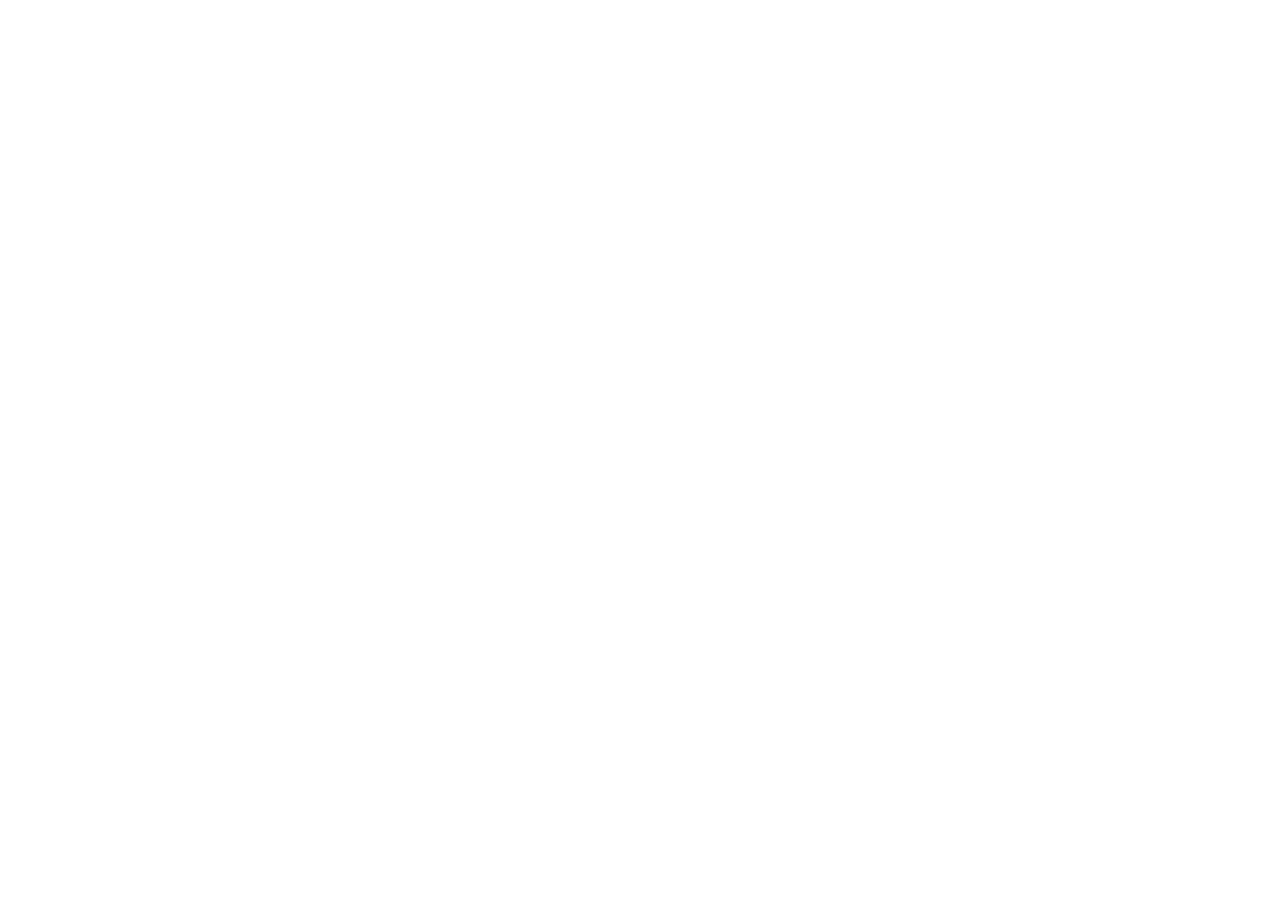
==== 4Gewinnt.html @ c8f29351 "Rename 4GewinntGame to 4Gewinnt.html" ====
<html lang="en">
<head>
    <link rel="stylesheet" href="4Gewinnt.css">
    <meta charset="UTF-8">
    <meta http-equiv="X-UA-Compatible" content="IE=edge">
    <meta name="viewport" content="width=device-width, initial-scale=1.0">
    <title>4Gewinnt</title>
</head>
<body>
    
</body>
</html>
---- 4Gewinnt.css ----
html{
    background-color: rgb(red, green, blue);
}
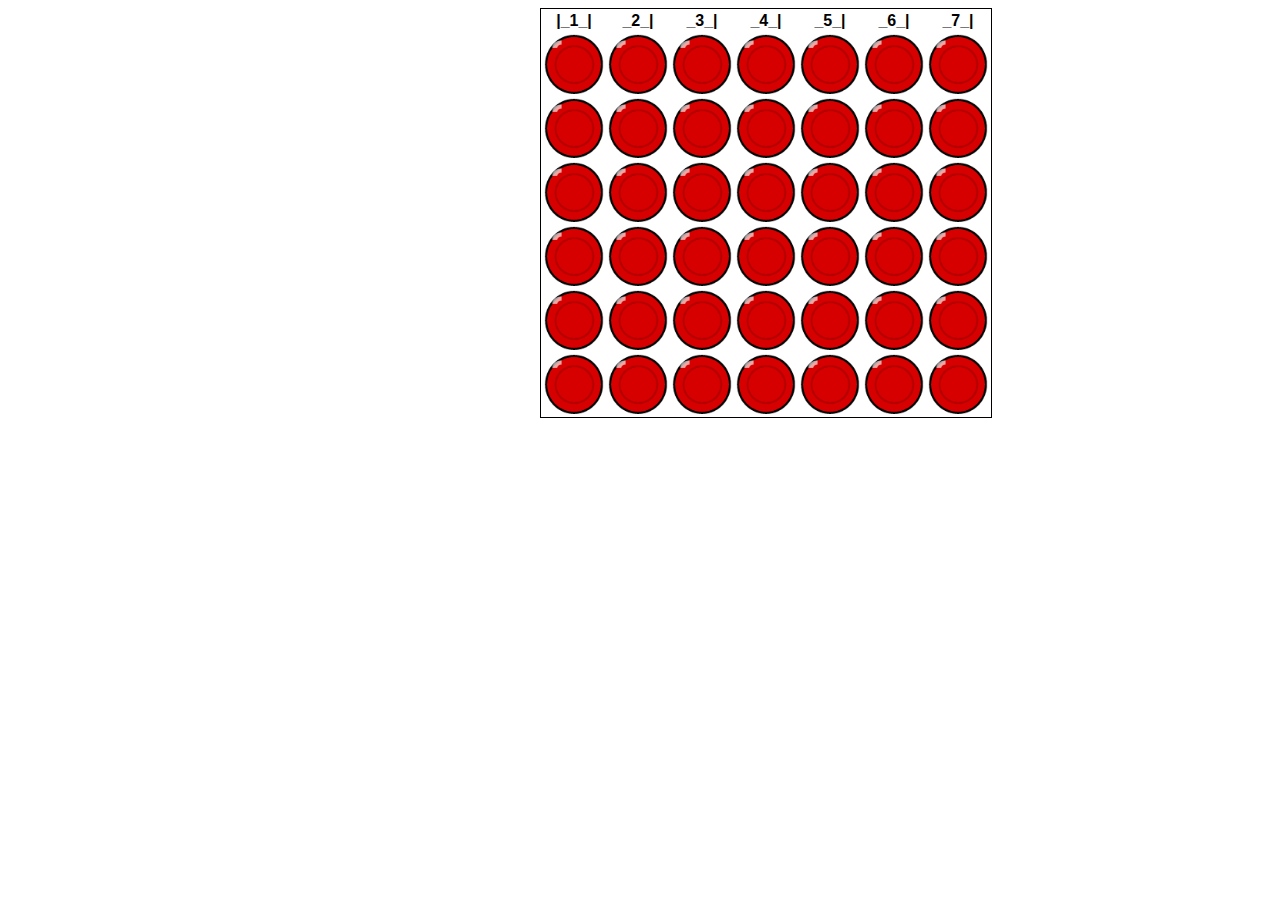
==== commit a22c73aa: "Update and rename index.html to 4Gewinnt.html" ====
--- a/4Gewinnt.html
+++ b/4Gewinnt.html
@@ -1,12 +1,98 @@
 <html lang="en">
+
 <head>
+    <!--Einbindung der css datei-->
     <link rel="stylesheet" href="4Gewinnt.css">
     <meta charset="UTF-8">
     <meta http-equiv="X-UA-Compatible" content="IE=edge">
     <meta name="viewport" content="width=device-width, initial-scale=1.0">
+    <!--Ende der css datei-->
+
+    <!--Titel-->
     <title>4Gewinnt</title>
 </head>
+
 <body>
-    
+    <!--Anfang des Spielfelds grober Aufbau-->
+    <div id="spielfeld">
+        <table>
+            <thead>
+                <tr>
+                    <th>|_1_|</th>
+                    <th>_2_|</th>
+                    <th>_3_|</th>
+                    <th>_4_|</th>
+                    <th>_5_|</th>
+                    <th>_6_|</th>
+                    <th>_7_|</th>
+                </tr>
+            </thead>
+            <tbody>
+                <tr>
+                    <td><img src="Kreis_rot.png" width="60" height="60"></td>
+                    <td><img src="Kreis_rot.png" width="60" height="60"></td>
+                    <td><img src="Kreis_rot.png" width="60" height="60"></td>
+                    <td><img src="Kreis_rot.png" width="60" height="60"></td>
+                    <td><img src="Kreis_rot.png" width="60" height="60"></td>
+                    <td><img src="Kreis_rot.png" width="60" height="60"></td>
+                    <td><img src="Kreis_rot.png" width="60" height="60"></td>
+                </tr>
+                <!--Reihe 2-->
+                <tr>
+                    <td><img src="Kreis_rot.png" width="60" height="60"></td>
+                    <td><img src="Kreis_rot.png" width="60" height="60"></td>
+                    <td><img src="Kreis_rot.png" width="60" height="60"></td>
+                    <td><img src="Kreis_rot.png" width="60" height="60"></td>
+                    <td><img src="Kreis_rot.png" width="60" height="60"></td>
+                    <td><img src="Kreis_rot.png" width="60" height="60"></td>
+                    <td><img src="Kreis_rot.png" width="60" height="60"></td>
+                </tr>
+                <!--Reihe 3-->
+                <tr>
+                    <td><img src="Kreis_rot.png" width="60" height="60"></td>
+                    <td><img src="Kreis_rot.png" width="60" height="60"></td>
+                    <td><img src="Kreis_rot.png" width="60" height="60"></td>
+                    <td><img src="Kreis_rot.png" width="60" height="60"></td>
+                    <td><img src="Kreis_rot.png" width="60" height="60"></td>
+                    <td><img src="Kreis_rot.png" width="60" height="60"></td>
+                    <td><img src="Kreis_rot.png" width="60" height="60"></td>
+                </tr>
+
+                <!--Reihe 4-->
+                <tr>
+                    <td><img src="Kreis_rot.png" width="60" height="60"></td>
+                    <td><img src="Kreis_rot.png" width="60" height="60"></td>
+                    <td><img src="Kreis_rot.png" width="60" height="60"></td>
+                    <td><img src="Kreis_rot.png" width="60" height="60"></td>
+                    <td><img src="Kreis_rot.png" width="60" height="60"></td>
+                    <td><img src="Kreis_rot.png" width="60" height="60"></td>
+                    <td><img src="Kreis_rot.png" width="60" height="60"></td>
+                </tr>
+
+                <!--Reihe 5-->
+                <tr>
+                    <td><img src="Kreis_rot.png" width="60" height="60"></td>
+                    <td><img src="Kreis_rot.png" width="60" height="60"></td>
+                    <td><img src="Kreis_rot.png" width="60" height="60"></td>
+                    <td><img src="Kreis_rot.png" width="60" height="60"></td>
+                    <td><img src="Kreis_rot.png" width="60" height="60"></td>
+                    <td><img src="Kreis_rot.png" width="60" height="60"></td>
+                    <td><img src="Kreis_rot.png" width="60" height="60"></td>
+                </tr>
+
+                <!--Reihe 6-->
+                <tr>
+                    <td><img src="Kreis_rot.png" width="60" height="60"></td>
+                    <td><img src="Kreis_rot.png" width="60" height="60"></td>
+                    <td><img src="Kreis_rot.png" width="60" height="60"></td>
+                    <td><img src="Kreis_rot.png" width="60" height="60"></td>
+                    <td><img src="Kreis_rot.png" width="60" height="60"></td>
+                    <td><img src="Kreis_rot.png" width="60" height="60"></td>
+                    <td><img src="Kreis_rot.png" width="60" height="60"></td>
+                </tr>
+            </tbody>
+        </table>
+    </div>
 </body>
+
 </html>
--- a/4Gewinnt.css
+++ b/4Gewinnt.css
@@ -1,3 +1,17 @@
-html{
-    background-color: rgb(red, green, blue);
+table {
+    font-family: Helvetica;
+
 }
+
+table {
+    border: 1px solid;
+}
+
+#spielfeld {
+    width: 200px;
+    margin: auto;
+}
+
+#spielfeld td {
+    text-align: center;
+}
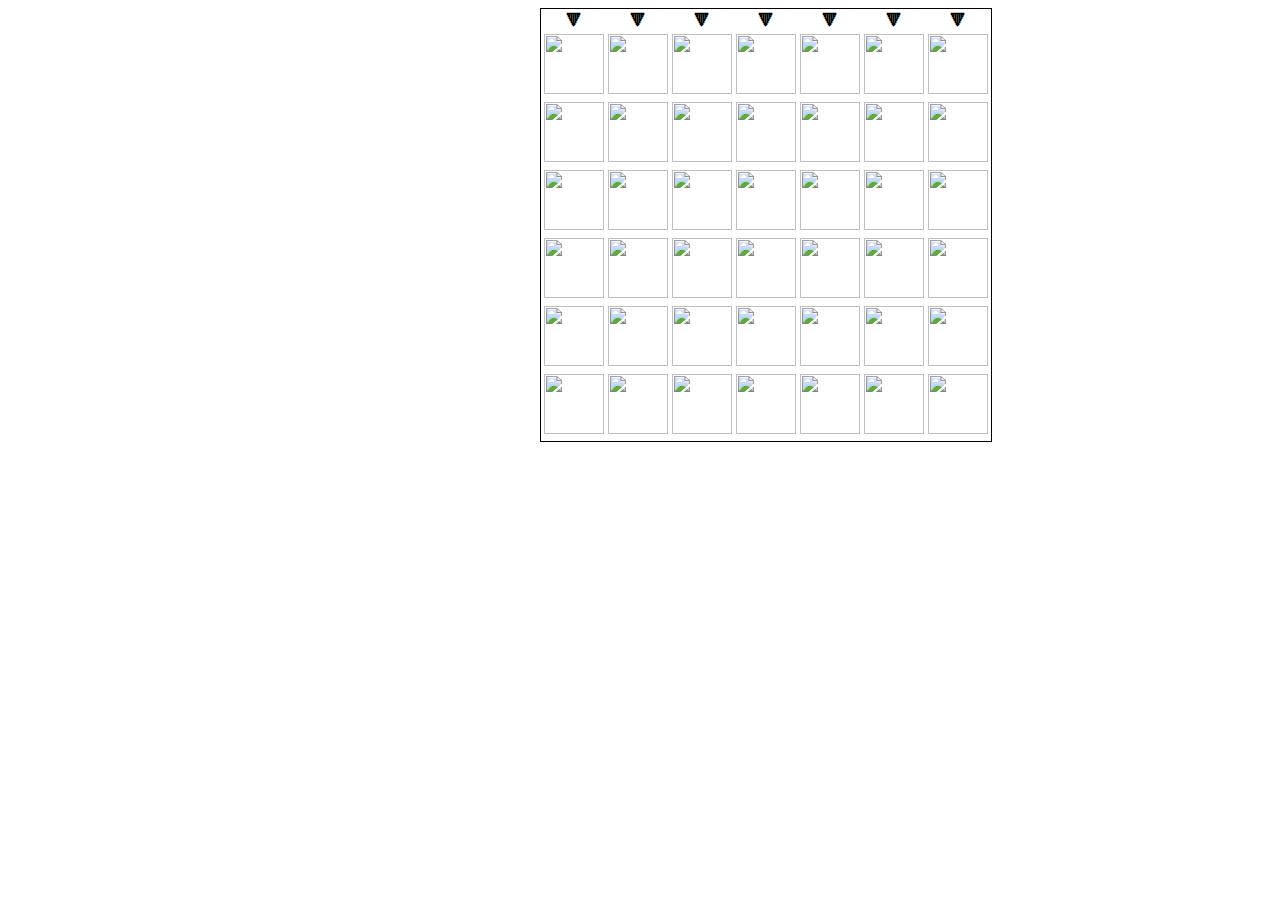
==== commit b2438c4c: "Update 4Gewinnt.html" ====
--- a/4Gewinnt.html
+++ b/4Gewinnt.html
@@ -1,3 +1,4 @@
+<!DOCTYPE html>
 <html lang="en">
 
 <head>
@@ -18,81 +19,81 @@
         <table>
             <thead>
                 <tr>
-                    <th>|_1_|</th>
-                    <th>_2_|</th>
-                    <th>_3_|</th>
-                    <th>_4_|</th>
-                    <th>_5_|</th>
-                    <th>_6_|</th>
-                    <th>_7_|</th>
+                    <th>&#128315;&#xfe0e;</th>
+                    <th>&#128315;&#xfe0e;</th>
+                    <th>&#128315;&#xfe0e;</th>
+                    <th>&#128315;&#xfe0e;</th>
+                    <th>&#128315;&#xfe0e;</th>
+                    <th>&#128315;&#xfe0e;</th>
+                    <th>&#128315;&#xfe0e;</th>
                 </tr>
             </thead>
             <tbody>
                 <tr>
-                    <td><img src="Kreis_rot.png" width="60" height="60"></td>
-                    <td><img src="Kreis_rot.png" width="60" height="60"></td>
-                    <td><img src="Kreis_rot.png" width="60" height="60"></td>
-                    <td><img src="Kreis_rot.png" width="60" height="60"></td>
-                    <td><img src="Kreis_rot.png" width="60" height="60"></td>
-                    <td><img src="Kreis_rot.png" width="60" height="60"></td>
-                    <td><img src="Kreis_rot.png" width="60" height="60"></td>
+                    <td><img src="kreis_nichts.png" width="60" height="60"></td>
+                    <td><img src="kreis_nichts.png" width="60" height="60"></td>
+                    <td><img src="kreis_nichts.png" width="60" height="60"></td>
+                    <td><img src="kreis_nichts.png" width="60" height="60"></td>
+                    <td><img src="kreis_nichts.png" width="60" height="60"></td>
+                    <td><img src="kreis_nichts.png" width="60" height="60"></td>
+                    <td><img src="kreis_nichts.png" width="60" height="60"></td>
                 </tr>
                 <!--Reihe 2-->
                 <tr>
-                    <td><img src="Kreis_rot.png" width="60" height="60"></td>
-                    <td><img src="Kreis_rot.png" width="60" height="60"></td>
-                    <td><img src="Kreis_rot.png" width="60" height="60"></td>
-                    <td><img src="Kreis_rot.png" width="60" height="60"></td>
-                    <td><img src="Kreis_rot.png" width="60" height="60"></td>
-                    <td><img src="Kreis_rot.png" width="60" height="60"></td>
-                    <td><img src="Kreis_rot.png" width="60" height="60"></td>
+                    <td><img src="kreis_nichts.png" width="60" height="60"></td>
+                    <td><img src="kreis_nichts.png" width="60" height="60"></td>
+                    <td><img src="kreis_nichts.png" width="60" height="60"></td>
+                    <td><img src="kreis_nichts.png" width="60" height="60"></td>
+                    <td><img src="kreis_nichts.png" width="60" height="60"></td>
+                    <td><img src="kreis_nichts.png" width="60" height="60"></td>
+                    <td><img src="kreis_nichts.png" width="60" height="60"></td>
                 </tr>
                 <!--Reihe 3-->
                 <tr>
-                    <td><img src="Kreis_rot.png" width="60" height="60"></td>
-                    <td><img src="Kreis_rot.png" width="60" height="60"></td>
-                    <td><img src="Kreis_rot.png" width="60" height="60"></td>
-                    <td><img src="Kreis_rot.png" width="60" height="60"></td>
-                    <td><img src="Kreis_rot.png" width="60" height="60"></td>
-                    <td><img src="Kreis_rot.png" width="60" height="60"></td>
-                    <td><img src="Kreis_rot.png" width="60" height="60"></td>
+                    <td><img src="kreis_nichts.png" width="60" height="60"></td>
+                    <td><img src="kreis_nichts.png" width="60" height="60"></td>
+                    <td><img src="kreis_nichts.png" width="60" height="60"></td>
+                    <td><img src="kreis_nichts.png" width="60" height="60"></td>
+                    <td><img src="kreis_nichts.png" width="60" height="60"></td>
+                    <td><img src="kreis_nichts.png" width="60" height="60"></td>
+                    <td><img src="kreis_nichts.png" width="60" height="60"></td>
                 </tr>
 
                 <!--Reihe 4-->
                 <tr>
-                    <td><img src="Kreis_rot.png" width="60" height="60"></td>
-                    <td><img src="Kreis_rot.png" width="60" height="60"></td>
-                    <td><img src="Kreis_rot.png" width="60" height="60"></td>
-                    <td><img src="Kreis_rot.png" width="60" height="60"></td>
-                    <td><img src="Kreis_rot.png" width="60" height="60"></td>
-                    <td><img src="Kreis_rot.png" width="60" height="60"></td>
-                    <td><img src="Kreis_rot.png" width="60" height="60"></td>
+                    <td><img src="kreis_nichts.png" width="60" height="60"></td>
+                    <td><img src="kreis_nichts.png" width="60" height="60"></td>
+                    <td><img src="kreis_nichts.png" width="60" height="60"></td>
+                    <td><img src="kreis_nichts.png" width="60" height="60"></td>
+                    <td><img src="kreis_nichts.png" width="60" height="60"></td>
+                    <td><img src="kreis_nichts.png" width="60" height="60"></td>
+                    <td><img src="kreis_nichts.png" width="60" height="60"></td>
                 </tr>
 
                 <!--Reihe 5-->
                 <tr>
-                    <td><img src="Kreis_rot.png" width="60" height="60"></td>
-                    <td><img src="Kreis_rot.png" width="60" height="60"></td>
-                    <td><img src="Kreis_rot.png" width="60" height="60"></td>
-                    <td><img src="Kreis_rot.png" width="60" height="60"></td>
-                    <td><img src="Kreis_rot.png" width="60" height="60"></td>
-                    <td><img src="Kreis_rot.png" width="60" height="60"></td>
-                    <td><img src="Kreis_rot.png" width="60" height="60"></td>
+                    <td><img src="kreis_nichts.png" width="60" height="60"></td>
+                    <td><img src="kreis_nichts.png" width="60" height="60"></td>
+                    <td><img src="kreis_nichts.png" width="60" height="60"></td>
+                    <td><img src="kreis_nichts.png" width="60" height="60"></td>
+                    <td><img src="kreis_nichts.png" width="60" height="60"></td>
+                    <td><img src="kreis_nichts.png" width="60" height="60"></td>
+                    <td><img src="kreis_nichts.png" width="60" height="60"></td>
                 </tr>
 
                 <!--Reihe 6-->
                 <tr>
-                    <td><img src="Kreis_rot.png" width="60" height="60"></td>
-                    <td><img src="Kreis_rot.png" width="60" height="60"></td>
-                    <td><img src="Kreis_rot.png" width="60" height="60"></td>
-                    <td><img src="Kreis_rot.png" width="60" height="60"></td>
-                    <td><img src="Kreis_rot.png" width="60" height="60"></td>
-                    <td><img src="Kreis_rot.png" width="60" height="60"></td>
-                    <td><img src="Kreis_rot.png" width="60" height="60"></td>
+                    <td><img src="kreis_nichts.png" width="60" height="60"></td>
+                    <td><img src="kreis_nichts.png" width="60" height="60"></td>
+                    <td><img src="kreis_nichts.png" width="60" height="60"></td>
+                    <td><img src="kreis_nichts.png" width="60" height="60"></td>
+                    <td><img src="kreis_nichts.png" width="60" height="60"></td>
+                    <td><img src="kreis_gelb.png" width="60" height="60"></td>
+                    <td><img src="kreis_rot.png" width="60" height="60"></td>
                 </tr>
             </tbody>
         </table>
     </div>
 </body>
-
+    
 </html>
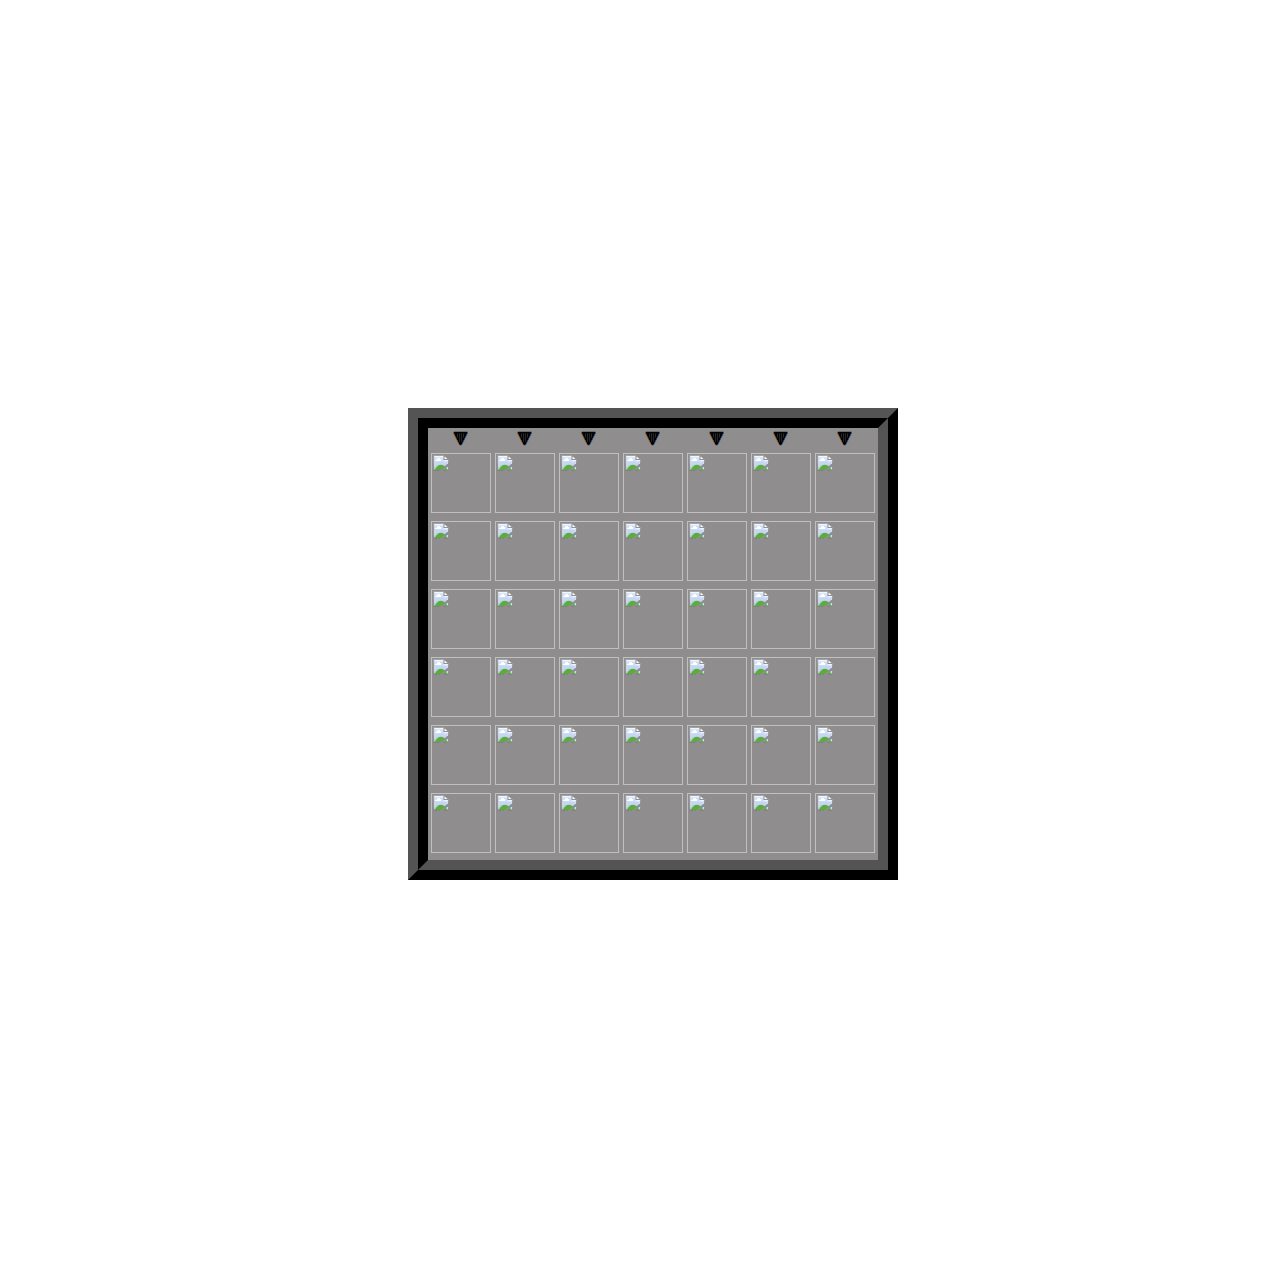
==== commit 345ff323: "Update 4Gewinnt.html" ====
--- a/4Gewinnt.html
+++ b/4Gewinnt.html
@@ -18,7 +18,7 @@
     <div id="spielfeld">
         <table>
             <thead>
-                <tr>
+                <tr class="dreieck">
                     <th>&#128315;&#xfe0e;</th>
                     <th>&#128315;&#xfe0e;</th>
                     <th>&#128315;&#xfe0e;</th>
@@ -95,5 +95,5 @@
         </table>
     </div>
 </body>
-    
+
 </html>
--- a/4Gewinnt.css
+++ b/4Gewinnt.css
@@ -1,17 +1,14 @@
 table {
+    background-color: rgba(129, 127, 127, 0.89);
     font-family: Helvetica;
-
-}
-
-table {
-    border: 1px solid;
+    border: 20px solid;
+    border-style: ridge;
+    border-color: black;
 }
 
 #spielfeld {
-    width: 200px;
+    width: 500px;
     margin: auto;
+    padding: 400px;
+    
 }
-
-#spielfeld td {
-    text-align: center;
-}
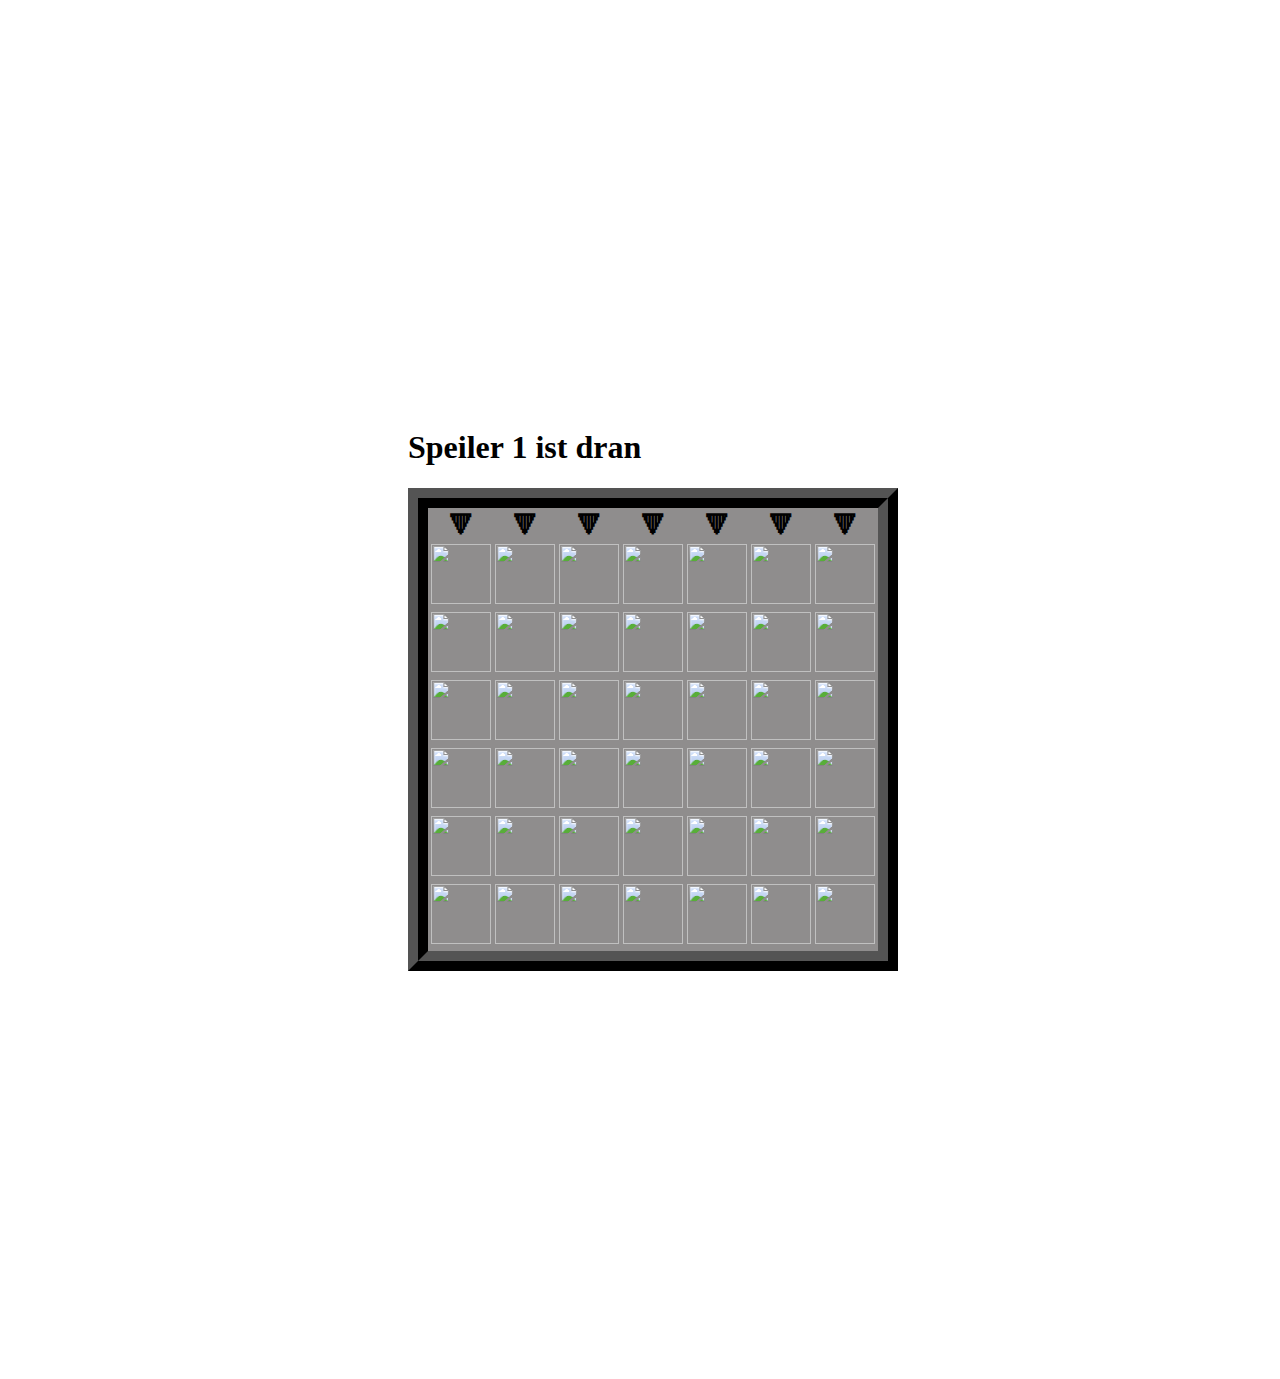
==== commit e6e2b181: "Update 4Gewinnt.html" ====
--- a/4Gewinnt.html
+++ b/4Gewinnt.html
@@ -11,85 +11,89 @@
 
     <!--Titel-->
     <title>4Gewinnt</title>
+
+    <script src="4Gewinnt.js" defer></script>
+
 </head>
 
 <body>
     <!--Anfang des Spielfelds grober Aufbau-->
     <div id="spielfeld">
+        <h1 id ="spieler">Speiler 1 ist dran</h1>
         <table>
             <thead>
                 <tr class="dreieck">
-                    <th>&#128315;&#xfe0e;</th>
-                    <th>&#128315;&#xfe0e;</th>
-                    <th>&#128315;&#xfe0e;</th>
-                    <th>&#128315;&#xfe0e;</th>
-                    <th>&#128315;&#xfe0e;</th>
-                    <th>&#128315;&#xfe0e;</th>
-                    <th>&#128315;&#xfe0e;</th>
+                    <th id="dreieck1">&#128315;&#xfe0e;</th>
+                    <th id="dreieck2">&#128315;&#xfe0e;</th>
+                    <th id="dreieck3">&#128315;&#xfe0e;</th>
+                    <th id="dreieck4">&#128315;&#xfe0e;</th>
+                    <th id="dreieck5">&#128315;&#xfe0e;</th>
+                    <th id="dreieck6">&#128315;&#xfe0e;</th>
+                    <th id="dreieck7">&#128315;&#xfe0e;</th>
                 </tr>
             </thead>
             <tbody>
-                <tr>
-                    <td><img src="kreis_nichts.png" width="60" height="60"></td>
-                    <td><img src="kreis_nichts.png" width="60" height="60"></td>
-                    <td><img src="kreis_nichts.png" width="60" height="60"></td>
-                    <td><img src="kreis_nichts.png" width="60" height="60"></td>
-                    <td><img src="kreis_nichts.png" width="60" height="60"></td>
-                    <td><img src="kreis_nichts.png" width="60" height="60"></td>
-                    <td><img src="kreis_nichts.png" width="60" height="60"></td>
+                <tr id="reihe1">
+                    <td><img id="arr5" src="kreis_nichts.png" width="60" height="60"></td>
+                    <td><img id="arr11" src="kreis_nichts.png" width="60" height="60"></td>
+                    <td><img id="arr17" src="kreis_nichts.png" width="60" height="60"></td>
+                    <td><img id="arr23" src="kreis_nichts.png" width="60" height="60"></td>
+                    <td><img id="arr29" src="kreis_nichts.png" width="60" height="60"></td>
+                    <td><img id="arr35" src="kreis_nichts.png" width="60" height="60"></td>
+                    <td><img id="arr41" src="kreis_nichts.png" width="60" height="60"></td>
                 </tr>
                 <!--Reihe 2-->
-                <tr>
-                    <td><img src="kreis_nichts.png" width="60" height="60"></td>
-                    <td><img src="kreis_nichts.png" width="60" height="60"></td>
-                    <td><img src="kreis_nichts.png" width="60" height="60"></td>
-                    <td><img src="kreis_nichts.png" width="60" height="60"></td>
-                    <td><img src="kreis_nichts.png" width="60" height="60"></td>
-                    <td><img src="kreis_nichts.png" width="60" height="60"></td>
-                    <td><img src="kreis_nichts.png" width="60" height="60"></td>
+                <tr id="reihe2">
+                    <td><img id="arr4" src="kreis_nichts.png" width="60" height="60"></td>
+                    <td><img id="arr10" src="kreis_nichts.png" width="60" height="60"></td>
+                    <td><img id="arr16" src="kreis_nichts.png" width="60" height="60"></td>
+                    <td><img id="arr22" src="kreis_nichts.png" width="60" height="60"></td>
+                    <td><img id="arr28" src="kreis_nichts.png" width="60" height="60"></td>
+                    <td><img id="arr34" src="kreis_nichts.png" width="60" height="60"></td>
+                    <td><img id="arr40" src="kreis_nichts.png" width="60" height="60"></td>
                 </tr>
                 <!--Reihe 3-->
-                <tr>
-                    <td><img src="kreis_nichts.png" width="60" height="60"></td>
-                    <td><img src="kreis_nichts.png" width="60" height="60"></td>
-                    <td><img src="kreis_nichts.png" width="60" height="60"></td>
-                    <td><img src="kreis_nichts.png" width="60" height="60"></td>
-                    <td><img src="kreis_nichts.png" width="60" height="60"></td>
-                    <td><img src="kreis_nichts.png" width="60" height="60"></td>
-                    <td><img src="kreis_nichts.png" width="60" height="60"></td>
+                <tr id="reihe3">
+                    <td><img id="arr3" src="kreis_nichts.png" width="60" height="60"></td>
+                    <td><img id="arr9" src="kreis_nichts.png" width="60" height="60"></td>
+                    <td><img id="arr15" src="kreis_nichts.png" width="60" height="60"></td>
+                    <td><img id="arr21" src="kreis_nichts.png" width="60" height="60"></td>
+                    <td><img id="arr27" src="kreis_nichts.png" width="60" height="60"></td>
+                    <td><img id="arr33" src="kreis_nichts.png" width="60" height="60"></td>
+                    <td><img id="arr39" src="kreis_nichts.png" width="60" height="60"></td>
                 </tr>
 
                 <!--Reihe 4-->
-                <tr>
-                    <td><img src="kreis_nichts.png" width="60" height="60"></td>
-                    <td><img src="kreis_nichts.png" width="60" height="60"></td>
-                    <td><img src="kreis_nichts.png" width="60" height="60"></td>
-                    <td><img src="kreis_nichts.png" width="60" height="60"></td>
-                    <td><img src="kreis_nichts.png" width="60" height="60"></td>
-                    <td><img src="kreis_nichts.png" width="60" height="60"></td>
-                    <td><img src="kreis_nichts.png" width="60" height="60"></td>
+                <tr id="reihe4">
+                    <td><img id="arr2" src="kreis_nichts.png" width="60" height="60"></td>
+                    <td><img id="arr8" src="kreis_nichts.png" width="60" height="60"></td>
+                    <td><img id="arr14" src="kreis_nichts.png" width="60" height="60"></td>
+                    <td><img id="arr20" src="kreis_nichts.png" width="60" height="60"></td>
+                    <td><img id="arr26" src="kreis_nichts.png" width="60" height="60"></td>
+                    <td><img id="arr32" src="kreis_nichts.png" width="60" height="60"></td>
+                    <td><img id="arr38" src="kreis_nichts.png" width="60" height="60"></td>
                 </tr>
 
                 <!--Reihe 5-->
-                <tr>
-                    <td><img src="kreis_nichts.png" width="60" height="60"></td>
-                    <td><img src="kreis_nichts.png" width="60" height="60"></td>
-                    <td><img src="kreis_nichts.png" width="60" height="60"></td>
-                    <td><img src="kreis_nichts.png" width="60" height="60"></td>
-                    <td><img src="kreis_nichts.png" width="60" height="60"></td>
-                    <td><img src="kreis_nichts.png" width="60" height="60"></td>
-                    <td><img src="kreis_nichts.png" width="60" height="60"></td>
+                <tr id="reihe5">
+                    <td><img id="arr1" src="kreis_nichts.png" width="60" height="60"></td>
+                    <td><img id="arr7" src="kreis_nichts.png" width="60" height="60"></td>
+                    <td><img id="arr13" src="kreis_nichts.png" width="60" height="60"></td>
+                    <td><img id="arr19" src="kreis_nichts.png" width="60" height="60"></td>
+                    <td><img id="arr25" src="kreis_nichts.png" width="60" height="60"></td>
+                    <td><img id="arr31" src="kreis_nichts.png" width="60" height="60"></td>
+                    <td><img id="arr37" src="kreis_nichts.png" width="60" height="60"></td>
                 </tr>
 
                 <!--Reihe 6-->
-                <tr>
-                    <td><img src="kreis_nichts.png" width="60" height="60"></td>
-                    <td><img src="kreis_nichts.png" width="60" height="60"></td>
-                    <td><img src="kreis_nichts.png" width="60" height="60"></td>
-                    <td><img src="kreis_nichts.png" width="60" height="60"></td>
-                    <td><img src="kreis_nichts.png" width="60" height="60"></td>
-                    <td><img src="kreis_gelb.png" width="60" height="60"></td>
-                    <td><img src="kreis_rot.png" width="60" height="60"></td>
+                <tr id="reihe6">
+                    <td><img id="arr0" src="kreis_nichts.png" width="60" height="60"></td>
+                    <td><img id="arr6" src="kreis_nichts.png" width="60" height="60"></td>
+                    <td><img id="arr12" src="kreis_nichts.png" width="60" height="60"></td>
+                    <td><img id="arr18" src="kreis_nichts.png" width="60" height="60"></td>
+                    <td><img id="arr24" src="kreis_nichts.png" width="60" height="60"></td>
+                    <td><img id="arr30" src="kreis_gelb.png" width="60" height="60"></td>
+                    <td><img id="arr36" src="kreis_rot.png" width="60" height="60"></td>
                 </tr>
             </tbody>
         </table>
--- a/4Gewinnt.css
+++ b/4Gewinnt.css
@@ -10,5 +10,8 @@
     width: 500px;
     margin: auto;
     padding: 400px;
-    
 }
+
+tr.dreieck {
+    font-size: 25px;
+}
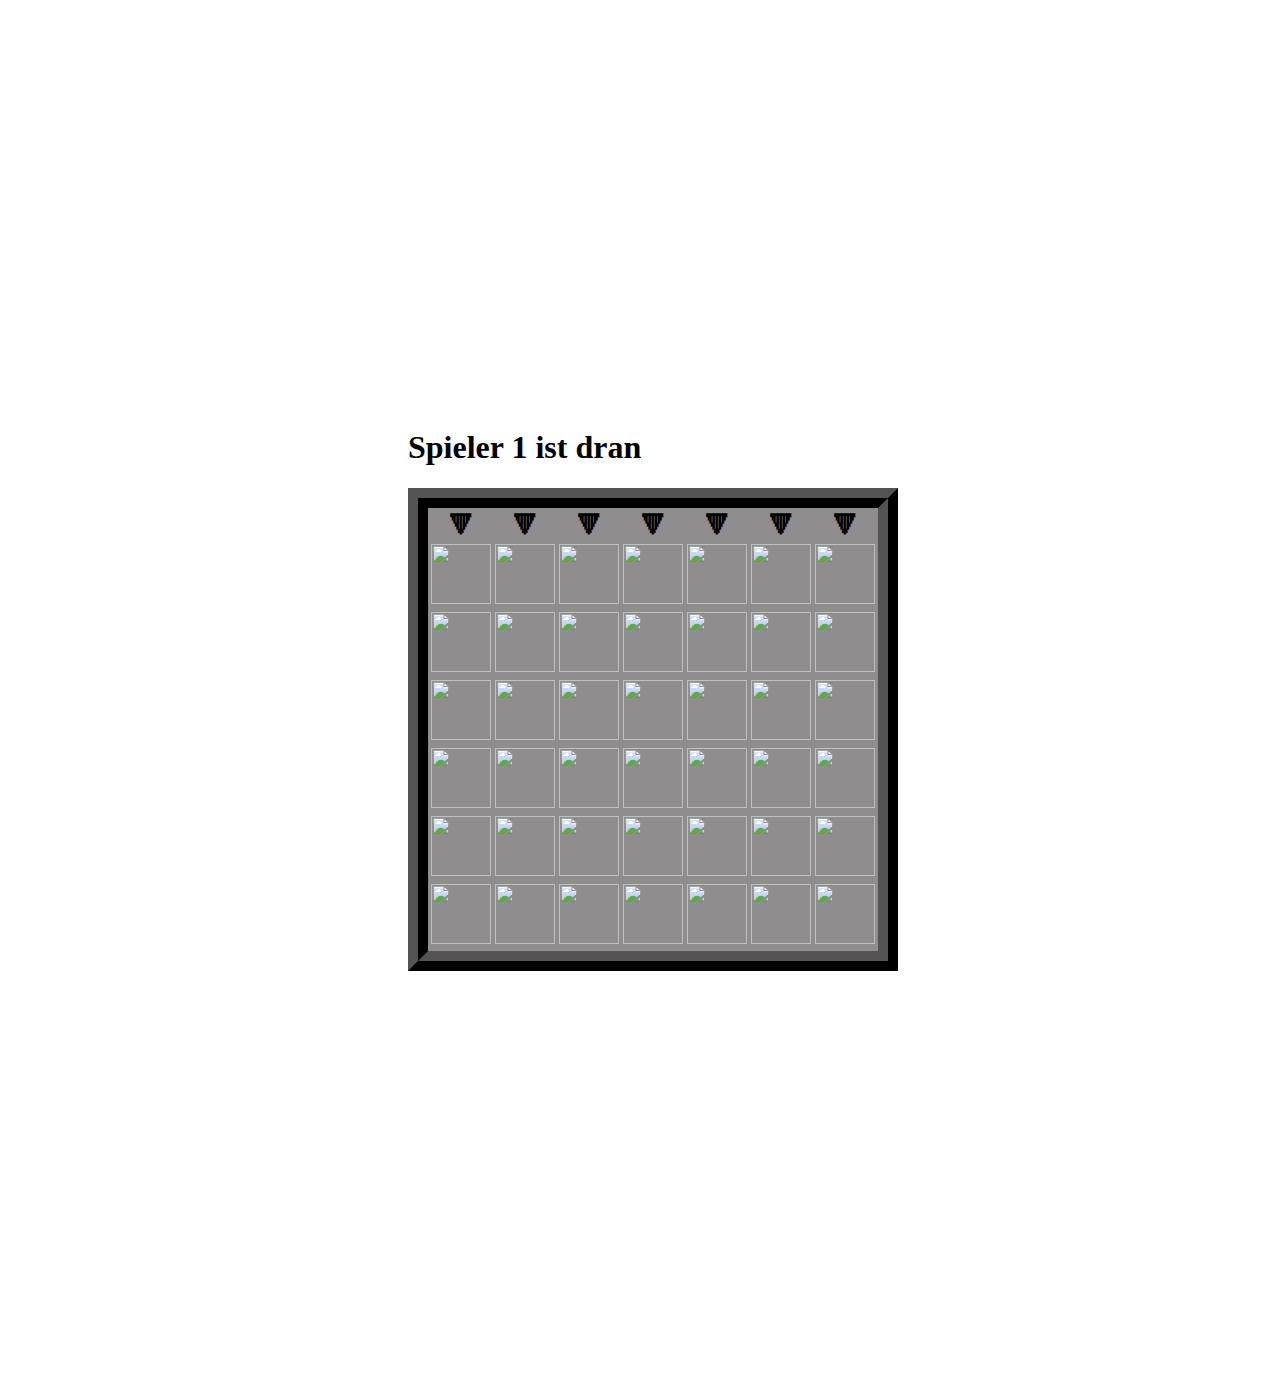
==== commit c8ba98a9: "Update 4Gewinnt.html" ====
--- a/4Gewinnt.html
+++ b/4Gewinnt.html
@@ -19,7 +19,7 @@
 <body>
     <!--Anfang des Spielfelds grober Aufbau-->
     <div id="spielfeld">
-        <h1 id ="spieler">Speiler 1 ist dran</h1>
+        <h1 id ="spieler">Spieler 1 ist dran</h1>
         <table>
             <thead>
                 <tr class="dreieck">
@@ -33,6 +33,7 @@
                 </tr>
             </thead>
             <tbody>
+                <!--Reihe 1-->
                 <tr id="reihe1">
                     <td><img id="arr5" src="kreis_nichts.png" width="60" height="60"></td>
                     <td><img id="arr11" src="kreis_nichts.png" width="60" height="60"></td>
@@ -92,8 +93,8 @@
                     <td><img id="arr12" src="kreis_nichts.png" width="60" height="60"></td>
                     <td><img id="arr18" src="kreis_nichts.png" width="60" height="60"></td>
                     <td><img id="arr24" src="kreis_nichts.png" width="60" height="60"></td>
-                    <td><img id="arr30" src="kreis_gelb.png" width="60" height="60"></td>
-                    <td><img id="arr36" src="kreis_rot.png" width="60" height="60"></td>
+                    <td><img id="arr30" src="kreis_nichts.png" width="60" height="60"></td>
+                    <td><img id="arr36" src="kreis_nichts.png" width="60" height="60"></td>
                 </tr>
             </tbody>
         </table>
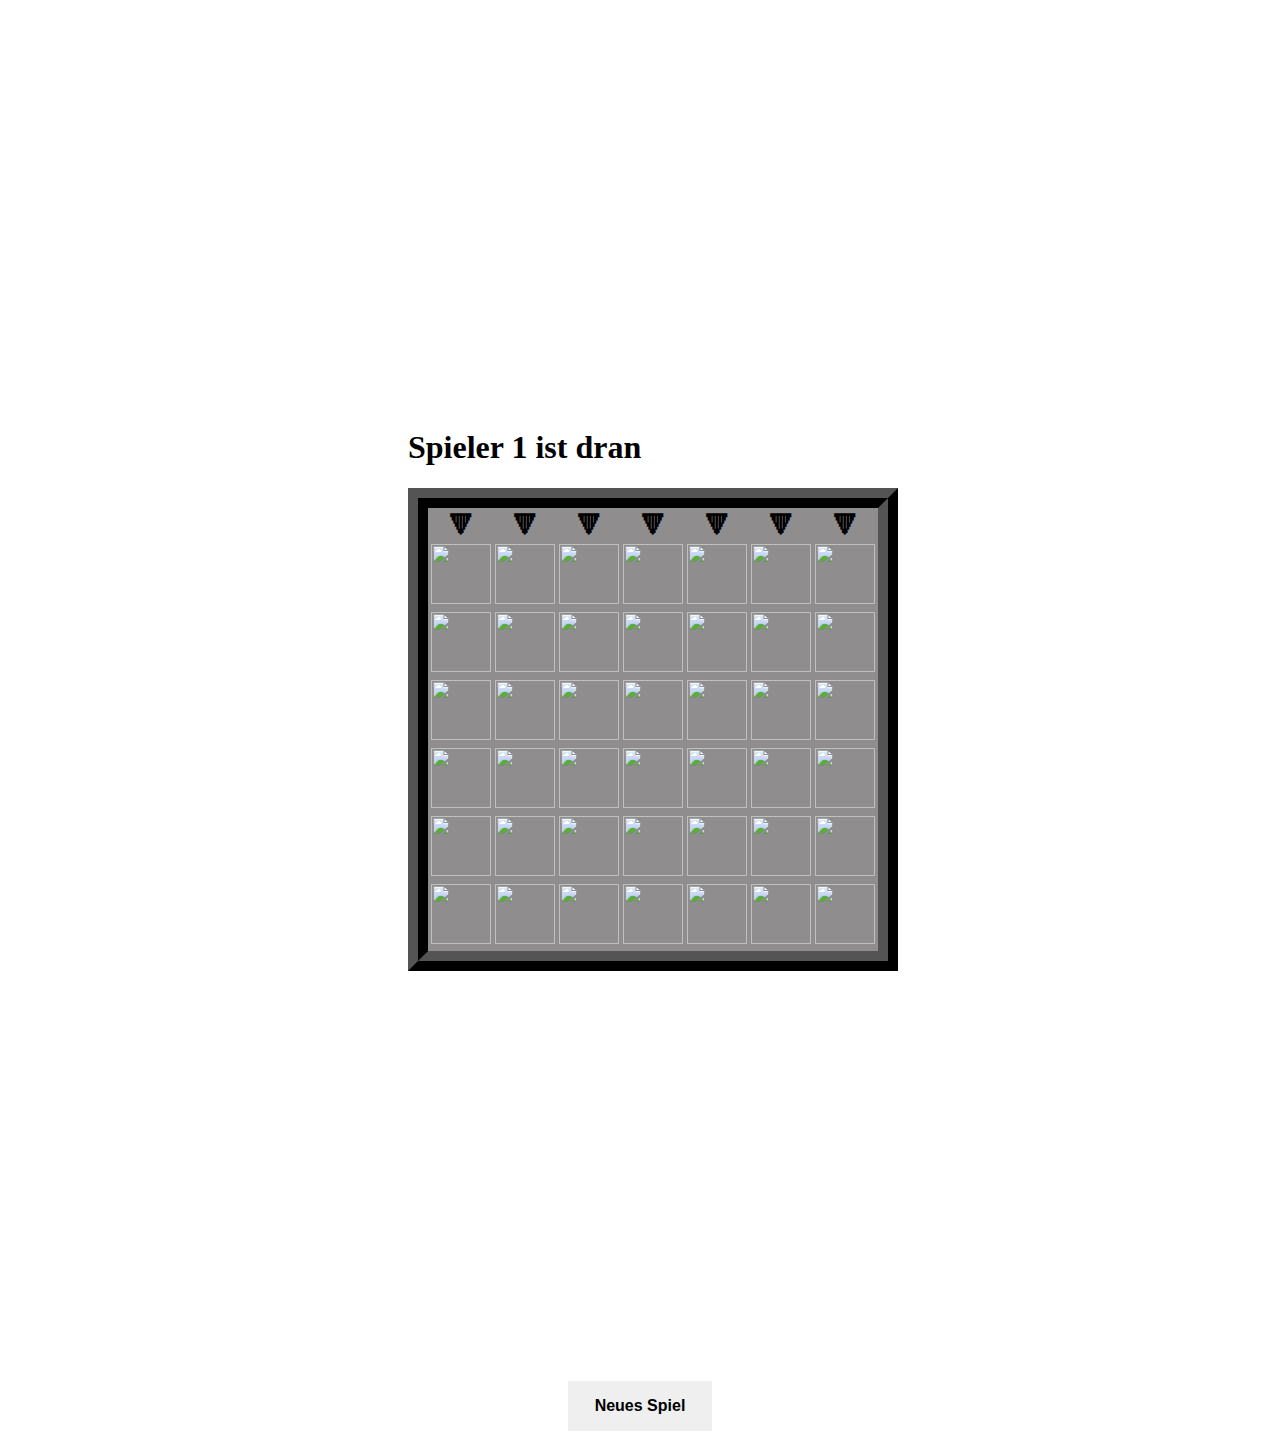
==== commit ea4615b9: "Update 4Gewinnt.html" ====
--- a/4Gewinnt.html
+++ b/4Gewinnt.html
@@ -99,6 +99,8 @@
             </tbody>
         </table>
     </div>
+
+    <button id="neustartButton"> Neues Spiel </button>
 </body>
 
 </html>
--- a/4Gewinnt.css
+++ b/4Gewinnt.css
@@ -12,6 +12,24 @@
     padding: 400px;
 }
 
-tr.dreieck {
+tr.dreieck th {
     font-size: 25px;
 }
+
+.spalte-deaktiviert {
+    cursor: not-allowed;
+}
+
+#neustartButton {
+    display: block;
+    margin: 0 auto;      
+    margin-top: 10px; /* Hier wird die margin-top Eigenschaft verwendet */
+    border: 2px solid transparent;
+    box-sizing: border-box;
+    cursor: pointer;
+    font-size: 1rem;
+    font-weight: 700;
+    line-height: 1;
+    padding: 15px 25px;
+    text-align: center;
+}
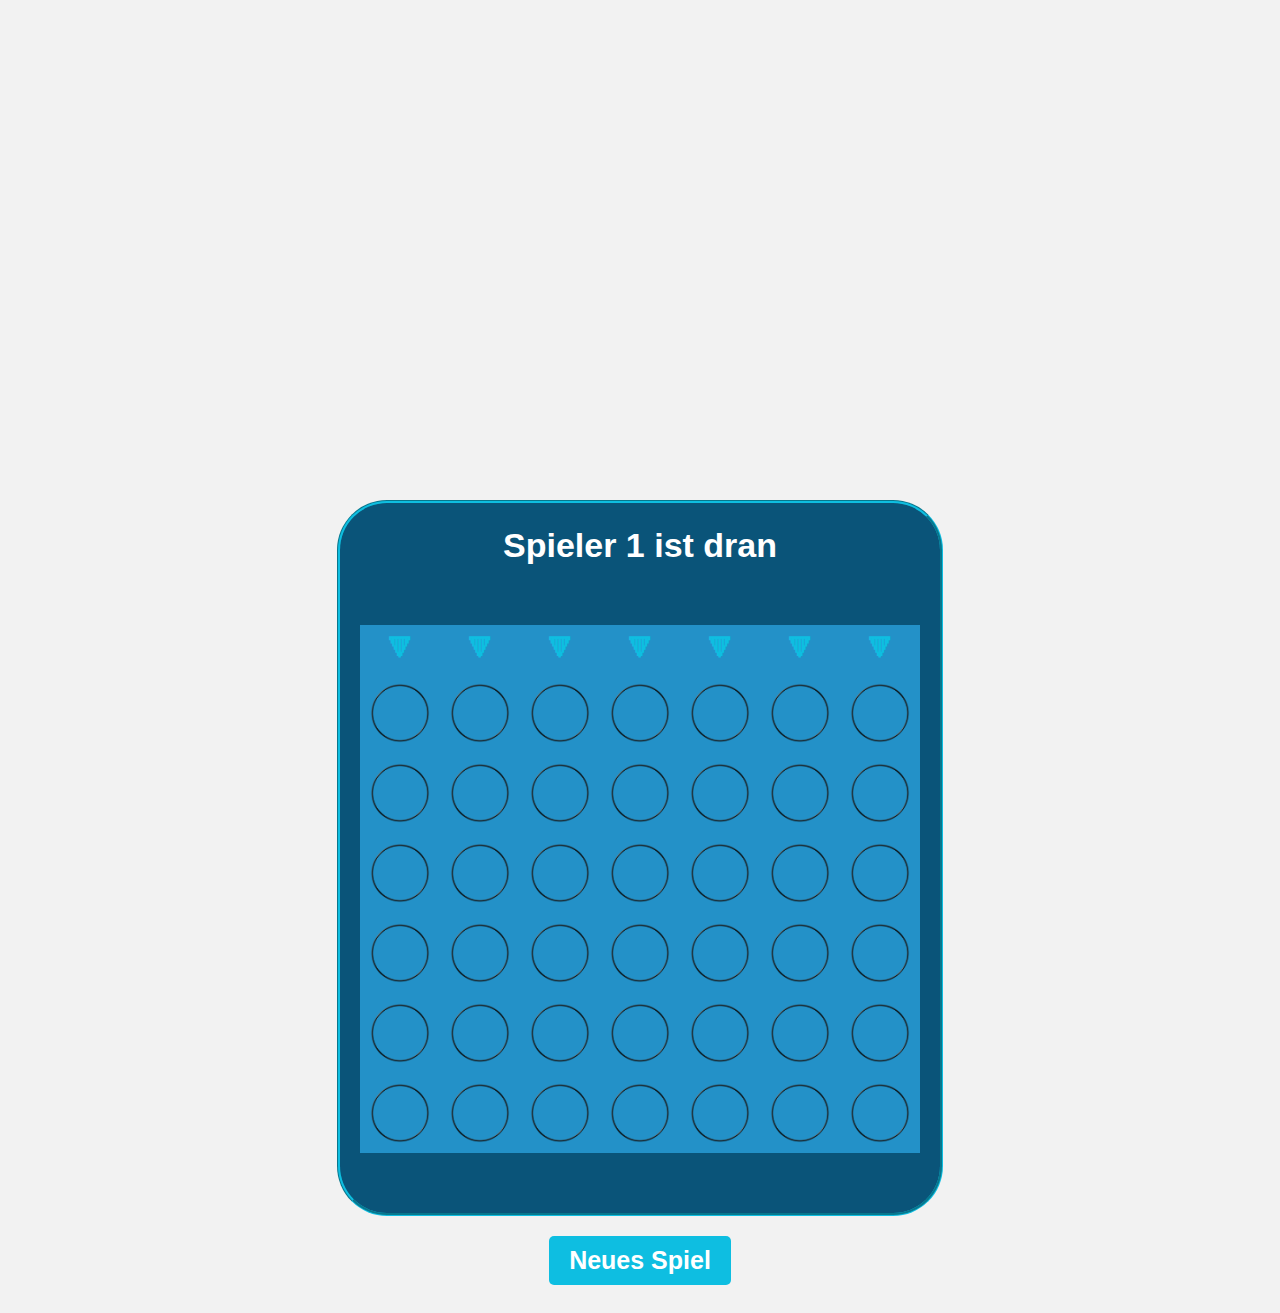
==== commit 59a9725c: "Update 4Gewinnt.html" ====
--- a/4Gewinnt.html
+++ b/4Gewinnt.html
@@ -103,4 +103,9 @@
     <button id="neustartButton"> Neues Spiel </button>
 </body>
 
+<section id="kreis">
+    <div class="rot">
+        <img src="" alt="">
+    </div>
+</section>
 </html>
--- a/4Gewinnt.css
+++ b/4Gewinnt.css
@@ -1,35 +1,112 @@
-table {
-    background-color: rgba(129, 127, 127, 0.89);
-    font-family: Helvetica;
-    border: 20px solid;
-    border-style: ridge;
-    border-color: black;
+body {
+    background-color: #f2f2f2;
 }
 
 #spielfeld {
-    width: 500px;
+    width: 600px;
     margin: auto;
-    padding: 400px;
+    margin-top: 500px;
+    text-align: center;
+    user-select: none;
+    border-radius: 50px;
+    border-style: groove;
+    border-color: #0ebee1;
+    background-color: #0a5479;
+}
+
+h1#spieler {
+    font-family: Helvetica, Arial, sans-serif;
+    font-size: 34px;
+    font-weight: bold;
+    margin-bottom: 100px;
+    color: white;
+}
+
+tr.dreieck th.sp1Dran {
+    caret-color: yellow;
+    cursor: yellow;
+}
+
+tr.dreieck th.sp2Dran{
+    caret-color: red;
+    cursor: red;
+}
+
+table {
+    background-color: #2391c8;
+    border-collapse: collapse;
+    border: 10px solid #0a5479;
+    border-radius: 10px;
+    margin: 0 auto;
+    transform: translateY(-50px);
+}
+
+element.style {
+    transform: translateY(-74px);
 }
 
 tr.dreieck th {
     font-size: 25px;
+    color: #0ebee1;
+    padding: 10px;
+    cursor: pointer;
 }
 
-.spalte-deaktiviert {
+tr.dreieck th.spalte-deaktiviert {
     cursor: not-allowed;
+    user-select: none;
+}
+
+td {
+    padding: 10px;
+}
+
+img {
+    display: block;
+    margin: 0 auto;
+    border-radius: 50%;
 }
 
 #neustartButton {
     display: block;
-    margin: 0 auto;      
-    margin-top: 10px; /* Hier wird die margin-top Eigenschaft verwendet */
-    border: 2px solid transparent;
-    box-sizing: border-box;
+    margin: 20px auto;
+    padding: 10px 20px;
+    font-family: 'Segoe UI', Tahoma, Geneva, Verdana, sans-serif;
+    font-size: 25px;
+    font-weight: bold;
+    background-color: #0ebee1;
+    color: #fff;
+    border: none;
+    border-radius: 5px;
     cursor: pointer;
-    font-size: 1rem;
-    font-weight: 700;
-    line-height: 1;
-    padding: 15px 25px;
-    text-align: center;
+    user-select: none;
 }
+
+#neustartButton:hover {
+    background-color: #555555;
+}
+
+/* Die Bounce Animation ist noch in Bearbeitung, ich muss dafür sorgen, dass die Gelben und Roten Steine eine Bounce Animation bekommen - Jad */
+@keyframes bounce {
+    0% {
+        transform: translateY(0);
+    }
+
+    25% {
+        transform: translateY(-20px);
+    }
+
+    50% {
+        transform: translateY(0);
+    }
+
+    75% {
+        transform: translateY(-10px);
+    }
+
+    100% {
+        transform: translateY(0);
+    }
+}
+
+/* Wende die Bounce-Animation auf die Spielsteinbilder an */
